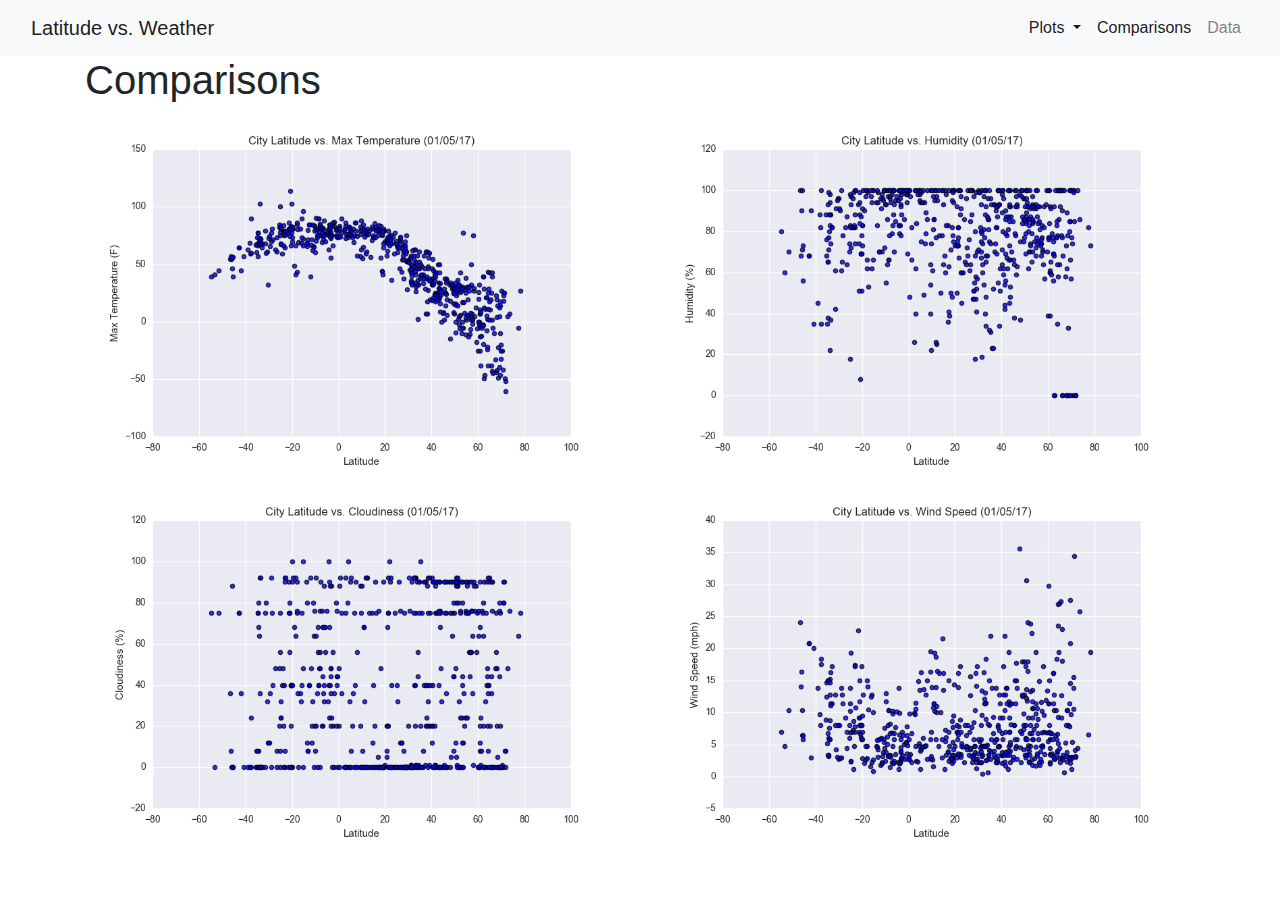
==== comparisons.html @ 9cf39f4a "Update files and resources" ====
<!DOCTYPE html>
<html lang="en-us">

<head>
  <meta charset="UTF-8">
  <meta http-equiv="X-UA-Compatible" content="IE=edge">
  <meta name="viewport" content="width=device-width, initial-scale=1.0">
  <link rel="stylesheet" href="https://stackpath.bootstrapcdn.com/bootstrap/4.3.1/css/bootstrap.min.css" integrity="sha384-ggOyR0iXCbMQv3Xipma34MD+dH/1fQ784/j6cY/iJTQUOhcWr7x9JvoRxT2MZw1T" crossorigin="anonymous">
  <link rel="stylesheet" type="text/css" href="style.css">
  <title>Comparisons</title>
</head>

<body>
  <nav class="navbar navbar-expand-md navbar-light bg-light">
    <div class="container-fluid">
      <a class="navbar-brand" href="index.html">Latitude vs. Weather</a>
      <button class="navbar-toggler" type="button" data-bs-toggle="collapse" data-bs-target="#navbarSupportedContent" aria-controls="navbarSupportedContent" aria-expanded="false" aria-label="Toggle navigation">
        <span class="navbar-toggler-icon"></span>
      </button>
      <div class="collapse navbar-collapse d-flex justify-content-end" id="navbarSupportedContent">
        <ul class="navbar-nav me-auto mb-2 mb-lg-0">
          <li class="nav-item dropdown">
            <a class="nav-link dropdown-toggle active" href="#" id="navbarDropdown" role="button" data-bs-toggle="dropdown" aria-expanded="false">
              Plots
            </a>
            <ul class="dropdown-menu" aria-labelledby="navbarDropdown">
              <li><a class="dropdown-item" href="figure1.html">Max Temperature</a></li>
              <li><a class="dropdown-item" href="figure2.html">Humidity</a></li>
              <li><a class="dropdown-item" href="figure3.html">Cloudiness</a></li>
              <li><a class="dropdown-item" href="figure4.html">Wind Speed</a></li>
            </ul>
          </li>
          <li class="nav-item">
            <a class="nav-link active" href="comparisons.html">Comparisons</a>
          </li>
          <li class="nav-item">
            <a class="nav-link" href="cities.html">Data</a>
          </li>
        </ul>
      </div>
    </div>
  </nav>
  <div class="container">
    <div class="row">
      <div class="col">
        <h1>Comparisons</h1>
      </div>
    </div>
    <div class="row">
      <div class="col-md-6">
        <a href="figure1.html" target="_blank"><img src="Resources\assets\images\Fig1.png" alt="City Latitude vs. Max Temperature" class="img-fluid"></a>
      </div>
      <div class="col-md-6">
        <a href="figure2.html" target="_blank"><img src="Resources\assets\images\Fig2.png" alt="City Latitude vs. Humidity" class="img-fluid"></a>
      </div>
      <div class="col-md-6">
        <a href="figure3.html" target="_blank"><img src="Resources\assets\images\Fig3.png" alt="City Latitude vs. Cloudiness" class="img-fluid"></a>
      </div>
      <div class="col-md-6">
        <a href="figure4.html" target="_blank"><img src="Resources\assets\images\Fig4.png" alt="City Latitude vs. Wind Speed" class="img-fluid"></a>
      </div>
    </div>
  </div>
</body>

</html>
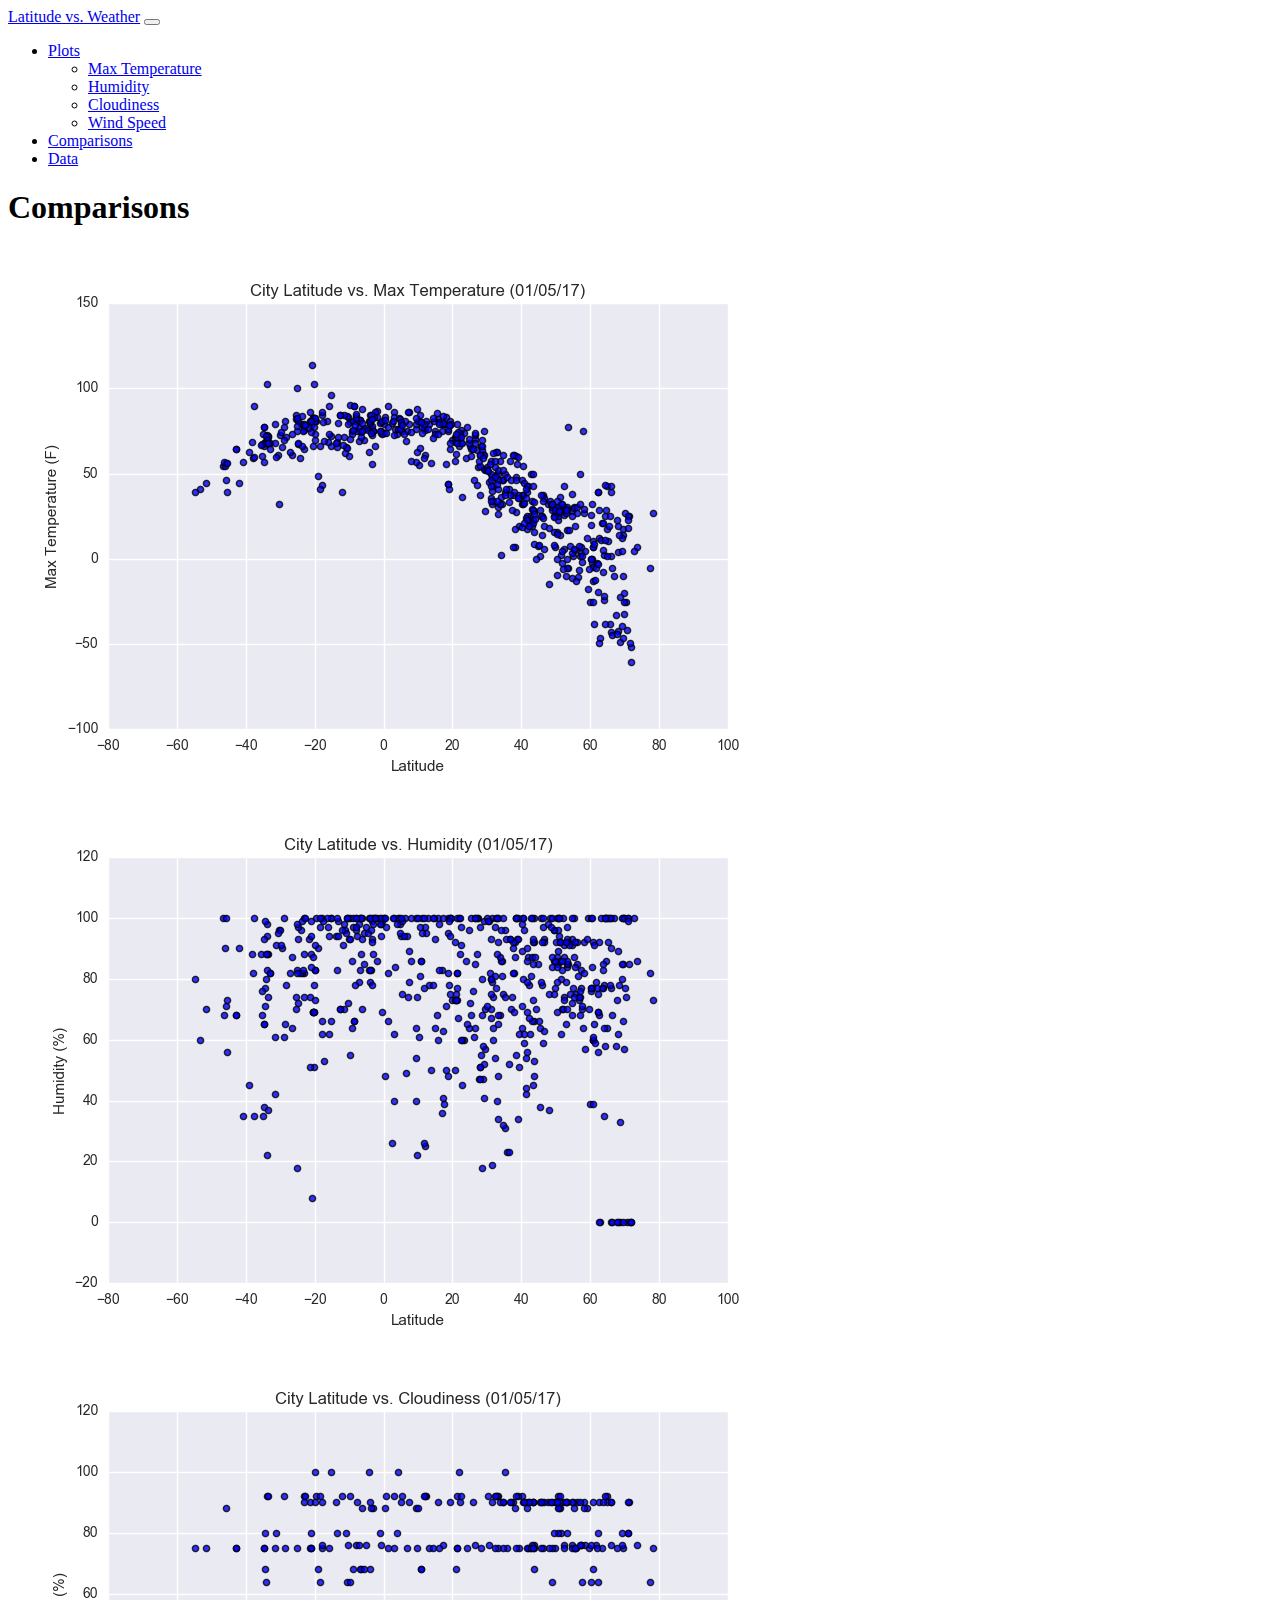
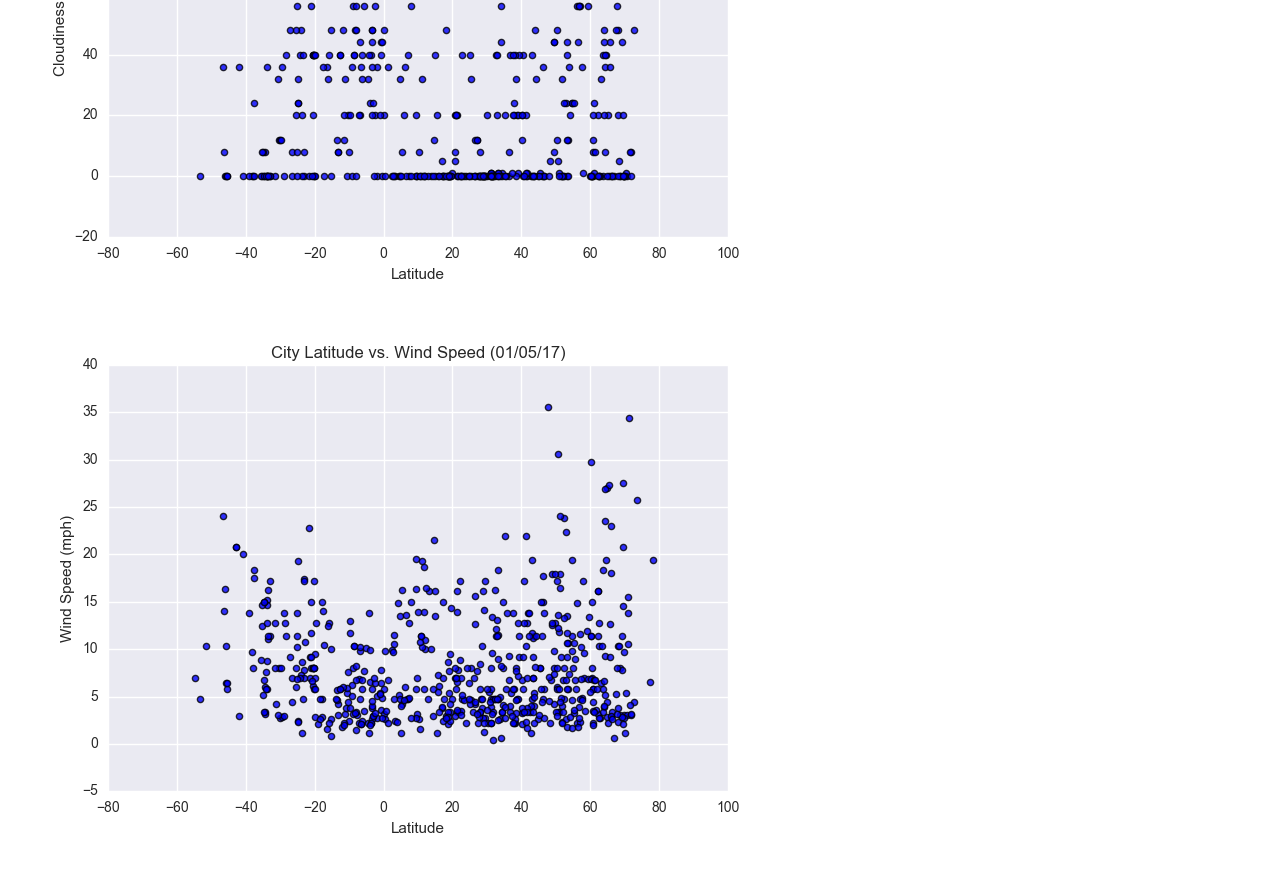
==== commit ff52e95b: "Update files" ====
--- a/comparisons.html
+++ b/comparisons.html
@@ -5,8 +5,8 @@
   <meta charset="UTF-8">
   <meta http-equiv="X-UA-Compatible" content="IE=edge">
   <meta name="viewport" content="width=device-width, initial-scale=1.0">
-  <link rel="stylesheet" href="https://stackpath.bootstrapcdn.com/bootstrap/4.3.1/css/bootstrap.min.css" integrity="sha384-ggOyR0iXCbMQv3Xipma34MD+dH/1fQ784/j6cY/iJTQUOhcWr7x9JvoRxT2MZw1T" crossorigin="anonymous">
-  <link rel="stylesheet" type="text/css" href="style.css">
+  <link href="https://cdn.jsdelivr.net/npm/bootstrap@5.0.1/dist/css/bootstrap.min.css" rel="stylesheet" integrity="sha384-+0n0xVW2eSR5OomGNYDnhzAbDsOXxcvSN1TPprVMTNDbiYZCxYbOOl7+AMvyTG2x" crossorigin="anonymous">
+  <script src="https://cdn.jsdelivr.net/npm/bootstrap@5.0.1/dist/js/bootstrap.bundle.min.js" integrity="sha384-gtEjrD/SeCtmISkJkNUaaKMoLD0//ElJ19smozuHV6z3Iehds+3Ulb9Bn9Plx0x4" crossorigin="anonymous"></script>
   <title>Comparisons</title>
 </head>
 
@@ -17,8 +17,8 @@
       <button class="navbar-toggler" type="button" data-bs-toggle="collapse" data-bs-target="#navbarSupportedContent" aria-controls="navbarSupportedContent" aria-expanded="false" aria-label="Toggle navigation">
         <span class="navbar-toggler-icon"></span>
       </button>
-      <div class="collapse navbar-collapse d-flex justify-content-end" id="navbarSupportedContent">
-        <ul class="navbar-nav me-auto mb-2 mb-lg-0">
+      <div class="collapse navbar-collapse" id="navbarSupportedContent">
+        <ul class="navbar-nav ms-auto">
           <li class="nav-item dropdown">
             <a class="nav-link dropdown-toggle active" href="#" id="navbarDropdown" role="button" data-bs-toggle="dropdown" aria-expanded="false">
               Plots
